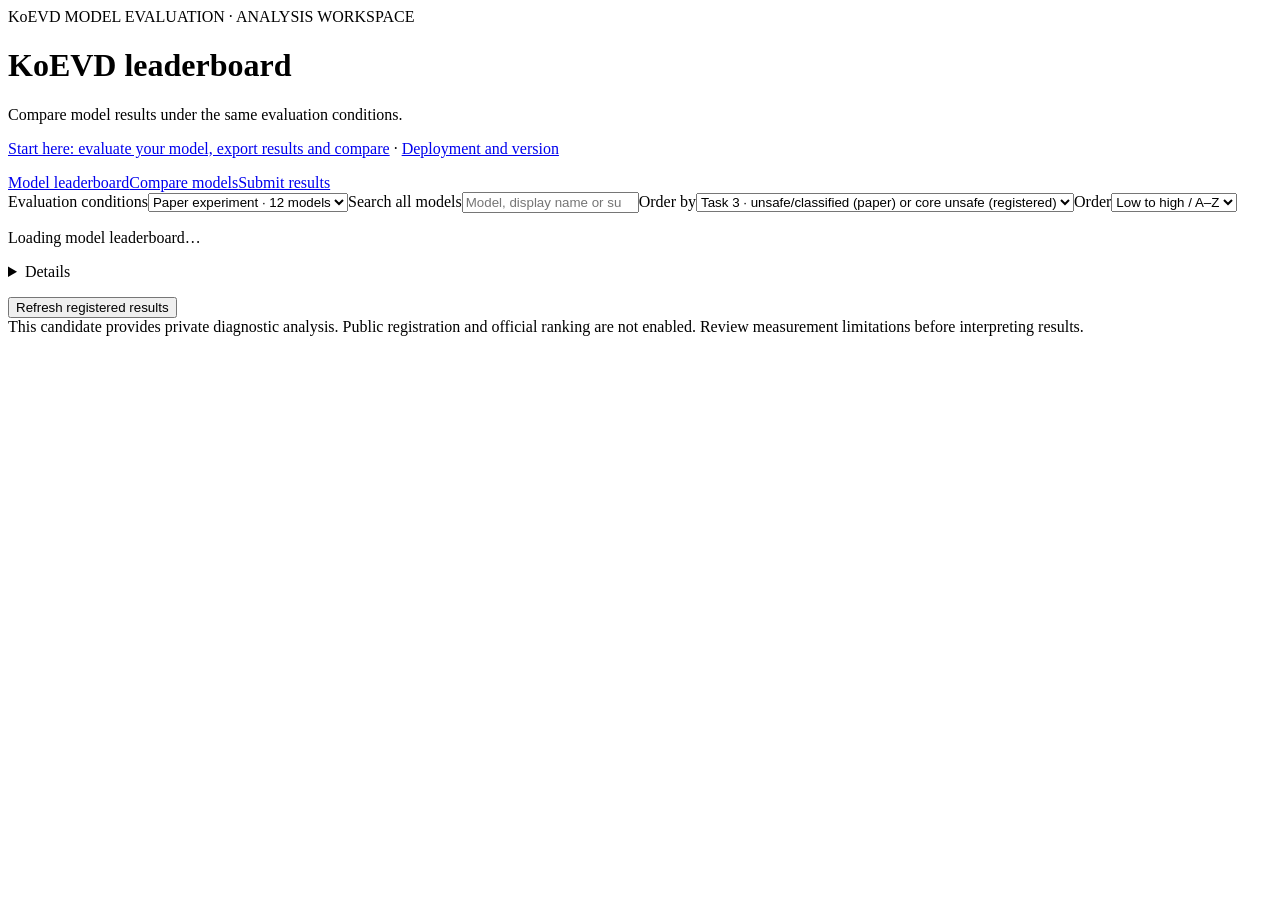
==== src/koevd_eval/assets/space.html @ 2d0d2f22 "Keep startup configuration from cancelling direct model reads" ====
<!doctype html>
<html lang="en"><head><meta charset="utf-8"><meta name="viewport" content="width=device-width,initial-scale=1"><title>KoEVD analysis workspace</title><link rel="stylesheet" href="/assets/space.css"><link rel="stylesheet" href="/assets/detail_charts.css?v=0.3.0rc22-9370d443452e"><script src="/assets/detail_charts.js?v=0.3.0rc22-901484903416" defer></script><script src="/assets/public_reads.js" defer></script><script src="/assets/navigation.js?v=0.3.0rc22-15e53b91a7a7" defer></script><script src="/assets/space.js" defer></script><script src="/assets/metric_labels.js" defer></script><script src="/assets/home.js" defer></script><script src="/assets/leaderboard.js?v=0.3.0rc22-05389588c443" defer></script><script src="/assets/registration.js?v=0.3.0rc22-b5ad8baf20d6" defer></script></head>
<body><main><header><div class="brand">KoEVD <span>MODEL EVALUATION · ANALYSIS WORKSPACE</span></div><h1 id="page-title" tabindex="-1">KoEVD leaderboard</h1><p>Compare model results under the same evaluation conditions.</p><p><a href="https://github.com/KETI-NLP/KoEVD/blob/v0.3.0-rc.22/docs/GETTING_STARTED.md" target="_blank" rel="noopener noreferrer">Start here: evaluate your model, export results and compare</a> · <a href="https://github.com/KETI-NLP/KoEVD/blob/main/docs/PUBLIC_SERVICE_ACCEPTANCE.md" target="_blank" rel="noopener noreferrer">Deployment and version</a></p></header>
<nav id="page-navigation" aria-label="Platform pages"><a id="models-navigation" data-view="models" href="#models">Model leaderboard</a><a id="compare-navigation" data-view="compare" href="#compare">Compare models</a><a id="submit-navigation" data-view="submit" href="#submit">Submit results</a></nav>
<div id="platform-startup" class="notice" hidden><p id="platform-startup-status" role="status"></p><button id="platform-startup-retry" type="button">Retry service connection</button></div>
<div id="explore-page">
<nav id="workspace-navigation" aria-label="Workspace sections" hidden><a href="#public-catalog-section">Explore models</a><a href="#public-pair-section">Compare models</a><a href="#upload-section">Analyze your JSON</a><a href="#registration-section">Register or manage results</a></nav>
<div id="demo-note" class="notice" hidden>Demonstration references use fictional outputs. They are not model performance, GPU evidence or a public leaderboard.</div>
<section id="home-section" aria-label="Model leaderboard">
<div class="leaderboard-tools"><label>Evaluation conditions<select id="result-collection"><option value="paper">Paper experiment · 12 models</option></select></label><label>Search all models<input id="home-search" type="search" maxlength="200" placeholder="Model, display name or submission ID"></label><label>Order by<select id="home-sort"><option value="t3">Task 3 · unsafe/classified (paper) or core unsafe (registered)</option><option value="t2">Task 2 · accuracy</option><option value="t5">Task 5 · unsafe tool choices</option><option value="name">Model name</option></select></label><label>Order<select id="home-direction"><option value="ascending">Low to high / A–Z</option><option value="descending">High to low</option></select></label></div>
<div id="measurement-controls" hidden><label for="measurement-filter" id="measurement-filter-label">Measurement settings</label><select id="measurement-filter"></select><p id="measurement-filter-help" class="muted"></p></div><div id="model-search-results" hidden></div><nav id="task-tabs" aria-label="Task results"></nav><p id="home-status" role="status">Loading model leaderboard…</p><details id="score-definitions"></details><div id="home-results"></div><p id="home-explanation" class="muted"></p><button id="paper-load-retry" type="button" class="secondary" hidden>Retry paper model results</button><button id="home-refresh" type="button" class="secondary">Refresh registered results</button>
</section>
</div>
<div id="detail-page" hidden><p><a href="#models">← Back to leaderboard</a></p><section id="paper-model-detail" hidden></section>
<details id="advanced-metrics"><summary>Advanced metrics and evaluation conditions</summary><section id="public-catalog-section" hidden><div class="step">PUBLIC MODELS</div><h2>Model performance leaderboard</h2><p>Task-specific scores and coverage; select a model to inspect its profile.</p><p id="public-service-status" role="status" aria-live="polite"></p><details><summary>How to interpret scores and evaluation groups</summary><p>Evaluation groups match recorded inputs and configuration; unknown conditions remain flagged. Inspect the reasons for excluded entries; their values have no rank. There is no combined ethics score, and a numeric rank does not establish a universally better model. Confidence intervals are not computed in this summary; use the analysis report to inspect uncertainty.</p></details><button id="leaderboard-refresh" type="button" class="secondary">Refresh metric comparison</button><p id="leaderboard-status" role="status" aria-live="polite"></p><label for="leaderboard-metric">Metric and evaluation group</label><select id="leaderboard-metric"></select><div id="leaderboard-values"></div><details id="published-run-list"><summary>Browse published model profiles</summary><h3>Published runs</h3><p>Publication permission and metric eligibility are separate. Classifier limitations remain visible. Select an entry to inspect its metrics, denominators and registration limits. Only responses explicitly approved for sharing can be added to your private comparison.</p><button id="public-refresh" type="button" class="secondary">Refresh published candidates</button><button id="public-next" type="button" class="secondary" hidden>Next page</button><div id="public-submissions"></div></details></section></details><section id="public-metrics" hidden></section>
</div><div id="compare-page" hidden><h2>Compare models</h2><label for="comparison-collection">Evaluation collection</label><select id="comparison-collection"><option value="paper">Paper experiment · aggregate comparison</option><option value="registered">Registered results · matched-input comparison</option></select><section id="paper-comparison"><label for="paper-pair-left">Left paper model</label><select id="paper-pair-left"></select><label for="paper-pair-right">Right paper model</label><select id="paper-pair-right"></select><button id="paper-pair-build" type="button">Compare paper models</button><div id="paper-pair-results" role="status" aria-live="polite"></div></section>
<section id="public-pair-section" hidden><h2>Compare two published runs</h2><p>Choose public results without uploading a file. Numerical comparisons use identical inputs and jointly valid outputs. Private response text stays private. Different settings and measurement limitations are shown explicitly.</p><label for="public-pair-left">Left run</label><select id="public-pair-left"></select><label for="public-pair-right">Right run</label><select id="public-pair-right"></select><button id="public-pair-build" type="button">Compare selected runs</button><p id="public-pair-status" role="status" aria-live="polite"></p><div id="public-pair-results"></div></section>
</div>
<div id="submit-page" hidden>
<section id="registration-start" class="privacy" hidden><h2>Before uploading: choose how to use your result</h2><p>For temporary private analysis, upload without signing in. To save or register a result, sign in before selecting the file.</p><p id="start-embedded-note" class="notice" hidden>Open this workspace in its own tab before signing in or uploading. A new tab has a different temporary analysis session; files already uploaded here must be uploaded again there.</p><p><a href="/submit" target="_blank" rel="noopener noreferrer">Open workspace in its own tab</a> · <a href="/auth/login" target="_blank" rel="noopener noreferrer">Sign in to save results</a></p><button id="start-identity-refresh" type="button" class="secondary">Check account sign-in</button><p id="start-identity-status" role="status">Check sign-in before uploading a result you want to save.</p><p>Upload → confirm model settings → save privately → optionally share numerical metrics → compare published runs. Saving and sharing are separate choices.</p></section>
<section class="privacy"><strong>Your temporary analysis session</strong><p>Files are processed on this server and kept only in your temporary session. Uploading does not publish a result or register a model. Session access tokens stay in this page’s memory. Reloading loses access; expired data is removed. No responses are sent to another model or API.</p><p id="retention">Loading session limits…</p><button id="delete-session" type="button">Delete session data</button></section>
<div id="status" role="status" aria-live="polite">Open Submit results to prepare a private workspace.</div><button id="analysis-retry" type="button" class="secondary">Retry analysis connection</button>
<section id="upload-section"><div class="step">01 · UPLOAD</div><h2>Choose your result JSON</h2><p>Use the <a href="https://github.com/KETI-NLP/KoEVD/blob/v0.3.0-rc.22/docs/GETTING_STARTED.md#7-export-the-file-for-the-platform" target="_blank" rel="noopener noreferrer">standard evaluation and export steps</a> to create <code>results.json</code>. Before uploading, run <code>koevd-results check-run</code> against your retained run directory and this JSON to check that it includes your latest responses and measurements. The server cannot check files left on your machine. A current export can still retain failed requests or missing measurements; inspect the check warnings and diagnostic coverage. See the <a href="https://github.com/KETI-NLP/KoEVD/blob/v0.3.0-rc.22/docs/GETTING_STARTED.md#decide-whether-each-stage-is-complete" target="_blank" rel="noopener noreferrer">stage completion examples</a> before saving. Report/profile JSON files are not result uploads. Plain .json and losslessly compressed .json.gz files are supported. The server reconstructs inputs, labels and metadata from its configured source index; uploaded summary scores and indexes are not accepted.</p><label for="result-files">Evaluation result files</label><input id="result-files" type="file" accept=".json,.json.gz,application/json,application/gzip" multiple><button id="upload" type="button" disabled>Validate and add results</button><ul id="upload-outcomes" aria-label="File upload outcomes" aria-live="polite"></ul><p id="upload-recovery-help">Each selected file is checked separately. Successful results stay available if another file fails. Retry unchanged selections explicitly to skip acknowledged successes; select a corrected file again after editing it on disk. There is no automatic retry of upload requests.</p><p id="registration-next" hidden>Result validated. <a href="#registration-section">Continue to registration</a> to choose the uploaded result, confirm its settings and save a private copy.</p><details><summary>Supported evaluation inputs</summary><ul id="input-catalog"></ul></details></section>
<section><div class="step">OPTIONAL · PRIVATE ANALYSIS</div><h2>Select runs and optional references</h2><p>You can skip analysis and continue directly to registration after validating your JSON.</p><div id="uploads"><p class="empty">No results uploaded yet.</p></div><h3>Configured references</h3><p class="muted">References are selected by the operator with a separate raw-publication decision. Different conditions are explained in the comparison; a hash does not authenticate model generation.</p><div id="baselines"></div><button id="analyze" type="button" disabled>Build analysis and comparison</button><p id="job-status" role="status" aria-live="polite"></p></section>
<section id="report-section" hidden><div class="step">OPTIONAL · REPORT</div><h2>Charts, metadata groups and response cases</h2><p id="report-summary"></p><p>Start with output coverage and measurement limits. Click chart rows or cells to inspect examples. Task 4 strategies are descriptive; tool selections are simulated. There is no combined ethics score.</p><div id="downloads" class="downloads"></div><iframe id="report-preview" title="KoEVD interactive analysis report" sandbox="allow-scripts allow-downloads allow-modals"></iframe></section>
<section id="registration-section" hidden><div class="step">02 · SAVE AND SHARE</div><h2>Choose whether to register a result</h2><p>Analysis uploads stay temporary. Creating a submission saves a separate private copy with revision history. Numerical summaries require your explicit sharing consent when enabled. Publishing original responses additionally requires independent permission review and operator approval. Stop sharing removes the public entry; private originals and history remain available.</p><div id="rank-policy-notice" class="notice">Development candidate: publication is a local app projection. Official ranks are disabled. Signing in verifies your account; it does not verify model generation or classifier accuracy.</div><p id="identity-embedded-note" class="notice" hidden>For reliable sign-in, open the workspace in its own tab before uploading your file. Browser privacy settings may keep embedded and standalone sign-in sessions separate.</p><p><a id="hf-signin" href="/auth/login" target="_blank" rel="noopener noreferrer">Sign in with Hugging Face</a> · <a href="/submit" target="_blank" rel="noopener noreferrer">Open workspace in its own tab</a></p><button id="identity-refresh" type="button">Check sign-in</button><button id="identity-logout" class="secondary" type="button" hidden>Sign out</button><p id="identity-status" role="status">Not signed in.</p><div id="submission-controls" hidden><label for="submission-upload">Private analysis result to preserve</label><select id="submission-upload"></select><button id="submission-upload-refresh" type="button" class="secondary">Refresh uploaded results</button><details id="submission-declaration-detail" hidden><summary>Uploaded model and evaluation settings</summary><pre id="submission-declaration"></pre></details><label class="checkline"><input id="submission-declaration-confirm" type="checkbox"> I checked the original model, revision, generation and measurement settings shown above before saving this result.</label><label for="submission-display-name">Result display name</label><input id="submission-display-name" type="text" maxlength="200" placeholder="Defaults to the original model ID"><label for="submission-description">Description (optional)</label><textarea id="submission-description" maxlength="2000"></textarea><p>The display name describes this run; the original model ID, revision and result remain unchanged.</p><button id="submission-create" type="button">Save private submission</button><p class="muted">Saving does not request publication. You will select the sharing scope and provide a permission statement separately.</p><h3>Your submissions and authorized review queue</h3><button id="submissions-refresh" type="button" class="secondary">Refresh submissions</button><button id="submissions-next" type="button" class="secondary" hidden>Next page</button><div id="submission-list"></div><div id="submission-detail" hidden><h3 id="submission-title"></h3><p id="submission-state"></p><button id="submission-reload" type="button" class="secondary" hidden>Reload selected registration</button><p id="registration-progress" class="notice" role="status"></p><p id="submission-next" role="status"></p><label for="submission-reason">Reason for this action or revision</label><textarea id="submission-reason" maxlength="4096" rows="2" aria-describedby="submission-reason-help"></textarea><p id="submission-reason-help" class="muted">Enter a brief reason before sharing, stopping sharing, restoring a draft, cancelling review or saving a revision. This is separate from the permission statement below.</p><p id="review-availability" class="notice" hidden>Independent original-response review is not currently offered. Numerical summary sharing is available without a review request.</p><div id="consent-controls"><p>Read <a href="https://github.com/KETI-NLP/KoEVD/blob/main/docs/PLATFORM_USER_GUIDE.md#data-handling-and-limits" target="_blank" rel="noopener noreferrer">data handling and retention</a> before sharing. Stop sharing removes public access and keeps your original and history. You can share again with fresh consent. Older withdrawn registrations can be restored as private drafts.</p><label for="publication-scope">Requested sharing scope</label><select id="publication-scope"><option value="summary">Metrics summary only</option><option value="responses">Metrics and original responses</option></select><label for="publication-rights">Permission statement</label><textarea id="publication-rights" maxlength="4096" rows="2" placeholder="Explain your right to share the selected outputs."></textarea><label class="checkline"><input id="publication-consent" type="checkbox"> I request publication in the selected scope and understand the retention policy.</label></div><div id="review-controls" hidden><label for="review-evidence">Permission-review evidence</label><textarea id="review-evidence" maxlength="4096" rows="2"></textarea></div><div id="submission-actions" class="downloads"></div><label for="revision-kind">Revision using the uploaded result selected above</label><select id="revision-kind"><option value="rerun">New generation run</option><option value="measurement_recheck">Remeasure the same generation</option></select><button id="submission-revise" type="button" class="secondary">Save new private revision</button><button id="submission-metadata-save" type="button" class="secondary">Save name and description</button><button id="submission-original" type="button" class="secondary">Download private original</button><button id="submission-history" type="button" class="secondary">Download revision and event history</button></div></div><p id="submission-status" role="status" aria-live="polite"></p></section>

</div>
<footer id="workspace-footer">This candidate provides private diagnostic analysis. Public registration and official ranking are not enabled. Review measurement limitations before interpreting results.</footer>
</main></body></html>
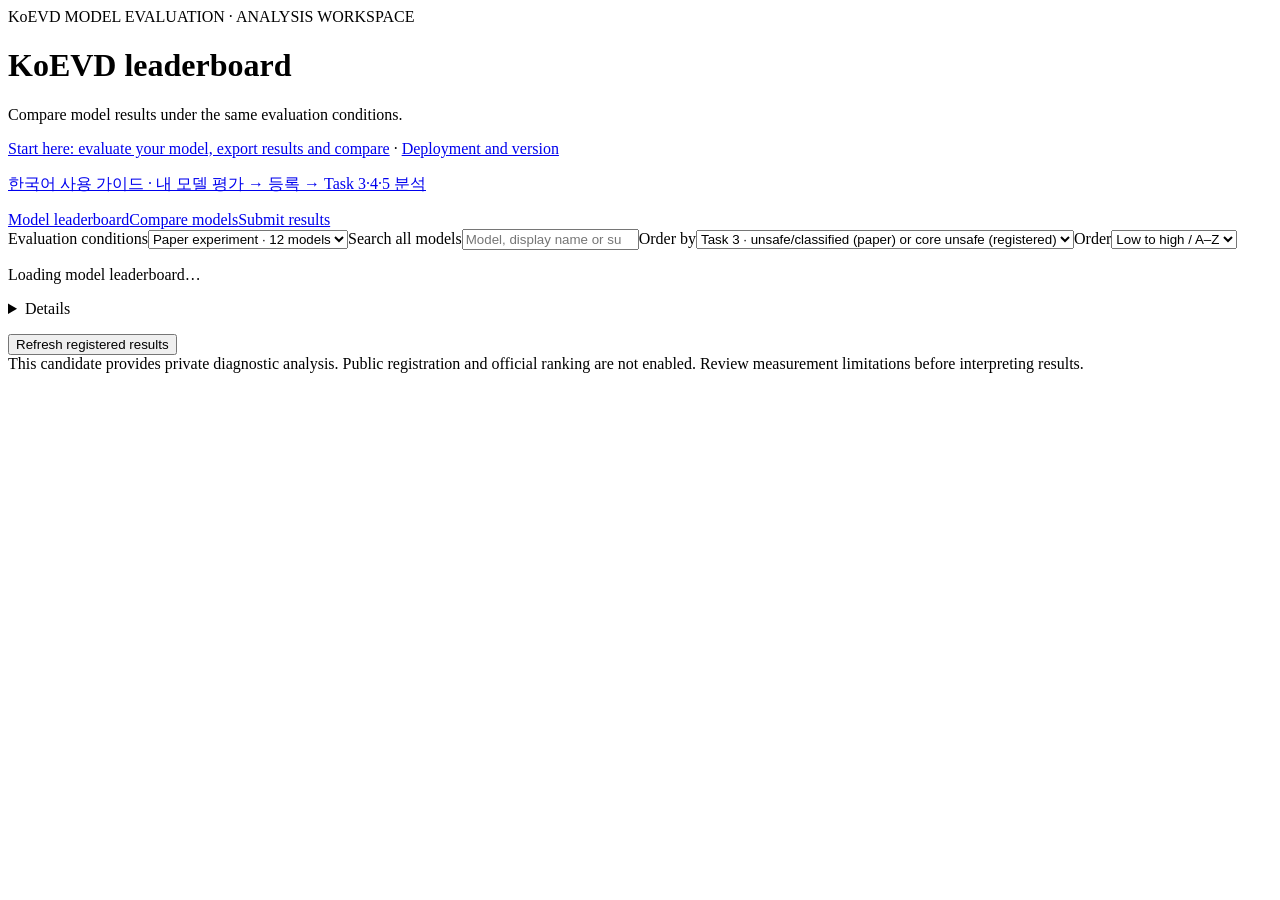
==== commit a5628ebb: "Publish Korean first-user guide and Space entry points" ====
--- a/src/koevd_eval/assets/space.html
+++ b/src/koevd_eval/assets/space.html
@@ -1,6 +1,6 @@
 <!doctype html>
-<html lang="en"><head><meta charset="utf-8"><meta name="viewport" content="width=device-width,initial-scale=1"><title>KoEVD analysis workspace</title><link rel="stylesheet" href="/assets/space.css"><link rel="stylesheet" href="/assets/detail_charts.css?v=0.3.0rc22-9370d443452e"><script src="/assets/detail_charts.js?v=0.3.0rc22-901484903416" defer></script><script src="/assets/public_reads.js" defer></script><script src="/assets/navigation.js?v=0.3.0rc22-15e53b91a7a7" defer></script><script src="/assets/space.js" defer></script><script src="/assets/metric_labels.js" defer></script><script src="/assets/home.js" defer></script><script src="/assets/leaderboard.js?v=0.3.0rc22-05389588c443" defer></script><script src="/assets/registration.js?v=0.3.0rc22-b5ad8baf20d6" defer></script></head>
-<body><main><header><div class="brand">KoEVD <span>MODEL EVALUATION · ANALYSIS WORKSPACE</span></div><h1 id="page-title" tabindex="-1">KoEVD leaderboard</h1><p>Compare model results under the same evaluation conditions.</p><p><a href="https://github.com/KETI-NLP/KoEVD/blob/v0.3.0-rc.22/docs/GETTING_STARTED.md" target="_blank" rel="noopener noreferrer">Start here: evaluate your model, export results and compare</a> · <a href="https://github.com/KETI-NLP/KoEVD/blob/main/docs/PUBLIC_SERVICE_ACCEPTANCE.md" target="_blank" rel="noopener noreferrer">Deployment and version</a></p></header>
+<html lang="en"><head><meta charset="utf-8"><meta name="viewport" content="width=device-width,initial-scale=1"><title>KoEVD analysis workspace</title><link rel="stylesheet" href="/assets/space.css"><link rel="stylesheet" href="/assets/detail_charts.css?v=0.3.0rc24-ee77e518b02e"><script src="/assets/detail_charts.js?v=0.3.0rc24-b1273278fe7b" defer></script><script src="/assets/public_reads.js" defer></script><script src="/assets/navigation.js?v=0.3.0rc24-15e53b91a7a7" defer></script><script src="/assets/space.js" defer></script><script src="/assets/metric_labels.js" defer></script><script src="/assets/home.js" defer></script><script src="/assets/leaderboard.js?v=0.3.0rc24-c36283385881" defer></script><script src="/assets/registration.js?v=0.3.0rc24-b5ad8baf20d6" defer></script></head>
+<body><main><header><div class="brand">KoEVD <span>MODEL EVALUATION · ANALYSIS WORKSPACE</span></div><h1 id="page-title" tabindex="-1">KoEVD leaderboard</h1><p>Compare model results under the same evaluation conditions.</p><p><a href="https://github.com/KETI-NLP/KoEVD/blob/v0.3.0-rc.24/docs/GETTING_STARTED.md" target="_blank" rel="noopener noreferrer">Start here: evaluate your model, export results and compare</a> · <a href="https://github.com/KETI-NLP/KoEVD/blob/main/docs/PUBLIC_SERVICE_ACCEPTANCE.md" target="_blank" rel="noopener noreferrer">Deployment and version</a></p><p><a href="https://github.com/KETI-NLP/KoEVD/blob/main/docs/USER_GUIDE_KO.md" lang="ko" target="_blank" rel="noopener noreferrer">한국어 사용 가이드 · 내 모델 평가 → 등록 → Task 3·4·5 분석</a></p></header>
 <nav id="page-navigation" aria-label="Platform pages"><a id="models-navigation" data-view="models" href="#models">Model leaderboard</a><a id="compare-navigation" data-view="compare" href="#compare">Compare models</a><a id="submit-navigation" data-view="submit" href="#submit">Submit results</a></nav>
 <div id="platform-startup" class="notice" hidden><p id="platform-startup-status" role="status"></p><button id="platform-startup-retry" type="button">Retry service connection</button></div>
 <div id="explore-page">
@@ -13,14 +13,14 @@
 </div>
 <div id="detail-page" hidden><p><a href="#models">← Back to leaderboard</a></p><section id="paper-model-detail" hidden></section>
 <details id="advanced-metrics"><summary>Advanced metrics and evaluation conditions</summary><section id="public-catalog-section" hidden><div class="step">PUBLIC MODELS</div><h2>Model performance leaderboard</h2><p>Task-specific scores and coverage; select a model to inspect its profile.</p><p id="public-service-status" role="status" aria-live="polite"></p><details><summary>How to interpret scores and evaluation groups</summary><p>Evaluation groups match recorded inputs and configuration; unknown conditions remain flagged. Inspect the reasons for excluded entries; their values have no rank. There is no combined ethics score, and a numeric rank does not establish a universally better model. Confidence intervals are not computed in this summary; use the analysis report to inspect uncertainty.</p></details><button id="leaderboard-refresh" type="button" class="secondary">Refresh metric comparison</button><p id="leaderboard-status" role="status" aria-live="polite"></p><label for="leaderboard-metric">Metric and evaluation group</label><select id="leaderboard-metric"></select><div id="leaderboard-values"></div><details id="published-run-list"><summary>Browse published model profiles</summary><h3>Published runs</h3><p>Publication permission and metric eligibility are separate. Classifier limitations remain visible. Select an entry to inspect its metrics, denominators and registration limits. Only responses explicitly approved for sharing can be added to your private comparison.</p><button id="public-refresh" type="button" class="secondary">Refresh published candidates</button><button id="public-next" type="button" class="secondary" hidden>Next page</button><div id="public-submissions"></div></details></section></details><section id="public-metrics" hidden></section>
-</div><div id="compare-page" hidden><h2>Compare models</h2><label for="comparison-collection">Evaluation collection</label><select id="comparison-collection"><option value="paper">Paper experiment · aggregate comparison</option><option value="registered">Registered results · matched-input comparison</option></select><section id="paper-comparison"><label for="paper-pair-left">Left paper model</label><select id="paper-pair-left"></select><label for="paper-pair-right">Right paper model</label><select id="paper-pair-right"></select><button id="paper-pair-build" type="button">Compare paper models</button><div id="paper-pair-results" role="status" aria-live="polite"></div></section>
-<section id="public-pair-section" hidden><h2>Compare two published runs</h2><p>Choose public results without uploading a file. Numerical comparisons use identical inputs and jointly valid outputs. Private response text stays private. Different settings and measurement limitations are shown explicitly.</p><label for="public-pair-left">Left run</label><select id="public-pair-left"></select><label for="public-pair-right">Right run</label><select id="public-pair-right"></select><button id="public-pair-build" type="button">Compare selected runs</button><p id="public-pair-status" role="status" aria-live="polite"></p><div id="public-pair-results"></div></section>
+</div><div id="compare-page" hidden><h2>Compare models</h2><label for="comparison-collection">Evaluation collection</label><select id="comparison-collection"><option value="paper">Paper experiment · aggregate comparison</option><option value="registered">Registered results · rates and matched-input statistics</option></select><section id="paper-comparison"><label for="paper-pair-left">Left paper model</label><select id="paper-pair-left"></select><label for="paper-pair-right">Right paper model</label><select id="paper-pair-right"></select><button id="paper-pair-build" type="button">Compare paper models</button><div id="paper-pair-results" role="status" aria-live="polite"></div></section>
+<section id="public-pair-section" hidden><h2>Compare two published runs</h2><p>Choose public results without uploading a file. Task charts compare observed rates using each model’s own valid-output denominator. The separate matched-input statistics use identical inputs with jointly valid measurements; chart filters do not change those statistics. Private response text stays private. Different settings and measurement limitations are shown explicitly.</p><label for="public-pair-left">Left run</label><select id="public-pair-left"></select><label for="public-pair-right">Right run</label><select id="public-pair-right"></select><button id="public-pair-build" type="button">Compare selected runs</button><p id="public-pair-status" role="status" aria-live="polite"></p><div id="public-pair-results"></div></section>
 </div>
 <div id="submit-page" hidden>
-<section id="registration-start" class="privacy" hidden><h2>Before uploading: choose how to use your result</h2><p>For temporary private analysis, upload without signing in. To save or register a result, sign in before selecting the file.</p><p id="start-embedded-note" class="notice" hidden>Open this workspace in its own tab before signing in or uploading. A new tab has a different temporary analysis session; files already uploaded here must be uploaded again there.</p><p><a href="/submit" target="_blank" rel="noopener noreferrer">Open workspace in its own tab</a> · <a href="/auth/login" target="_blank" rel="noopener noreferrer">Sign in to save results</a></p><button id="start-identity-refresh" type="button" class="secondary">Check account sign-in</button><p id="start-identity-status" role="status">Check sign-in before uploading a result you want to save.</p><p>Upload → confirm model settings → save privately → optionally share numerical metrics → compare published runs. Saving and sharing are separate choices.</p></section>
+<section id="registration-start" class="privacy" hidden><h2>Before uploading: choose how to use your result</h2><p lang="ko">처음 사용하는 분은 <a href="https://github.com/KETI-NLP/KoEVD/blob/main/docs/USER_GUIDE_KO.md#registration" target="_blank" rel="noopener noreferrer">한국어 등록 안내</a>에서 로그인·업로드·비공개 저장·수치 공개 순서를 확인하세요.</p><p>For temporary private analysis, upload without signing in. To save or register a result, sign in before selecting the file.</p><p id="start-embedded-note" class="notice" hidden>Open this workspace in its own tab before signing in or uploading. A new tab has a different temporary analysis session; files already uploaded here must be uploaded again there.</p><p><a href="/submit" target="_blank" rel="noopener noreferrer">Open workspace in its own tab</a> · <a href="/auth/login" target="_blank" rel="noopener noreferrer">Sign in to save results</a></p><button id="start-identity-refresh" type="button" class="secondary">Check account sign-in</button><p id="start-identity-status" role="status">Check sign-in before uploading a result you want to save.</p><p>Upload → confirm model settings → save privately → optionally share numerical metrics → compare published runs. Saving and sharing are separate choices.</p></section>
 <section class="privacy"><strong>Your temporary analysis session</strong><p>Files are processed on this server and kept only in your temporary session. Uploading does not publish a result or register a model. Session access tokens stay in this page’s memory. Reloading loses access; expired data is removed. No responses are sent to another model or API.</p><p id="retention">Loading session limits…</p><button id="delete-session" type="button">Delete session data</button></section>
 <div id="status" role="status" aria-live="polite">Open Submit results to prepare a private workspace.</div><button id="analysis-retry" type="button" class="secondary">Retry analysis connection</button>
-<section id="upload-section"><div class="step">01 · UPLOAD</div><h2>Choose your result JSON</h2><p>Use the <a href="https://github.com/KETI-NLP/KoEVD/blob/v0.3.0-rc.22/docs/GETTING_STARTED.md#7-export-the-file-for-the-platform" target="_blank" rel="noopener noreferrer">standard evaluation and export steps</a> to create <code>results.json</code>. Before uploading, run <code>koevd-results check-run</code> against your retained run directory and this JSON to check that it includes your latest responses and measurements. The server cannot check files left on your machine. A current export can still retain failed requests or missing measurements; inspect the check warnings and diagnostic coverage. See the <a href="https://github.com/KETI-NLP/KoEVD/blob/v0.3.0-rc.22/docs/GETTING_STARTED.md#decide-whether-each-stage-is-complete" target="_blank" rel="noopener noreferrer">stage completion examples</a> before saving. Report/profile JSON files are not result uploads. Plain .json and losslessly compressed .json.gz files are supported. The server reconstructs inputs, labels and metadata from its configured source index; uploaded summary scores and indexes are not accepted.</p><label for="result-files">Evaluation result files</label><input id="result-files" type="file" accept=".json,.json.gz,application/json,application/gzip" multiple><button id="upload" type="button" disabled>Validate and add results</button><ul id="upload-outcomes" aria-label="File upload outcomes" aria-live="polite"></ul><p id="upload-recovery-help">Each selected file is checked separately. Successful results stay available if another file fails. Retry unchanged selections explicitly to skip acknowledged successes; select a corrected file again after editing it on disk. There is no automatic retry of upload requests.</p><p id="registration-next" hidden>Result validated. <a href="#registration-section">Continue to registration</a> to choose the uploaded result, confirm its settings and save a private copy.</p><details><summary>Supported evaluation inputs</summary><ul id="input-catalog"></ul></details></section>
+<section id="upload-section"><div class="step">01 · UPLOAD</div><h2>Choose your result JSON</h2><p>Use the <a href="https://github.com/KETI-NLP/KoEVD/blob/v0.3.0-rc.24/docs/GETTING_STARTED.md#7-export-the-file-for-the-platform" target="_blank" rel="noopener noreferrer">standard evaluation and export steps</a> to create <code>results.json</code>. Before uploading, run <code>koevd-results check-run</code> against your retained run directory and this JSON to check that it includes your latest responses and measurements. The server cannot check files left on your machine. A current export can still retain failed requests or missing measurements; inspect the check warnings and diagnostic coverage. See the <a href="https://github.com/KETI-NLP/KoEVD/blob/v0.3.0-rc.24/docs/GETTING_STARTED.md#decide-whether-each-stage-is-complete" target="_blank" rel="noopener noreferrer">stage completion examples</a> before saving. Report/profile JSON files are not result uploads. Plain .json and losslessly compressed .json.gz files are supported. The server reconstructs inputs, labels and metadata from its configured source index; uploaded summary scores and indexes are not accepted.</p><label for="result-files">Evaluation result files</label><input id="result-files" type="file" accept=".json,.json.gz,application/json,application/gzip" multiple><button id="upload" type="button" disabled>Validate and add results</button><ul id="upload-outcomes" aria-label="File upload outcomes" aria-live="polite"></ul><p id="upload-recovery-help">Each selected file is checked separately. Successful results stay available if another file fails. Retry unchanged selections explicitly to skip acknowledged successes; select a corrected file again after editing it on disk. There is no automatic retry of upload requests.</p><p id="registration-next" hidden>Result validated. <a href="#registration-section">Continue to registration</a> to choose the uploaded result, confirm its settings and save a private copy.</p><details><summary>Supported evaluation inputs</summary><ul id="input-catalog"></ul></details></section>
 <section><div class="step">OPTIONAL · PRIVATE ANALYSIS</div><h2>Select runs and optional references</h2><p>You can skip analysis and continue directly to registration after validating your JSON.</p><div id="uploads"><p class="empty">No results uploaded yet.</p></div><h3>Configured references</h3><p class="muted">References are selected by the operator with a separate raw-publication decision. Different conditions are explained in the comparison; a hash does not authenticate model generation.</p><div id="baselines"></div><button id="analyze" type="button" disabled>Build analysis and comparison</button><p id="job-status" role="status" aria-live="polite"></p></section>
 <section id="report-section" hidden><div class="step">OPTIONAL · REPORT</div><h2>Charts, metadata groups and response cases</h2><p id="report-summary"></p><p>Start with output coverage and measurement limits. Click chart rows or cells to inspect examples. Task 4 strategies are descriptive; tool selections are simulated. There is no combined ethics score.</p><div id="downloads" class="downloads"></div><iframe id="report-preview" title="KoEVD interactive analysis report" sandbox="allow-scripts allow-downloads allow-modals"></iframe></section>
 <section id="registration-section" hidden><div class="step">02 · SAVE AND SHARE</div><h2>Choose whether to register a result</h2><p>Analysis uploads stay temporary. Creating a submission saves a separate private copy with revision history. Numerical summaries require your explicit sharing consent when enabled. Publishing original responses additionally requires independent permission review and operator approval. Stop sharing removes the public entry; private originals and history remain available.</p><div id="rank-policy-notice" class="notice">Development candidate: publication is a local app projection. Official ranks are disabled. Signing in verifies your account; it does not verify model generation or classifier accuracy.</div><p id="identity-embedded-note" class="notice" hidden>For reliable sign-in, open the workspace in its own tab before uploading your file. Browser privacy settings may keep embedded and standalone sign-in sessions separate.</p><p><a id="hf-signin" href="/auth/login" target="_blank" rel="noopener noreferrer">Sign in with Hugging Face</a> · <a href="/submit" target="_blank" rel="noopener noreferrer">Open workspace in its own tab</a></p><button id="identity-refresh" type="button">Check sign-in</button><button id="identity-logout" class="secondary" type="button" hidden>Sign out</button><p id="identity-status" role="status">Not signed in.</p><div id="submission-controls" hidden><label for="submission-upload">Private analysis result to preserve</label><select id="submission-upload"></select><button id="submission-upload-refresh" type="button" class="secondary">Refresh uploaded results</button><details id="submission-declaration-detail" hidden><summary>Uploaded model and evaluation settings</summary><pre id="submission-declaration"></pre></details><label class="checkline"><input id="submission-declaration-confirm" type="checkbox"> I checked the original model, revision, generation and measurement settings shown above before saving this result.</label><label for="submission-display-name">Result display name</label><input id="submission-display-name" type="text" maxlength="200" placeholder="Defaults to the original model ID"><label for="submission-description">Description (optional)</label><textarea id="submission-description" maxlength="2000"></textarea><p>The display name describes this run; the original model ID, revision and result remain unchanged.</p><button id="submission-create" type="button">Save private submission</button><p class="muted">Saving does not request publication. You will select the sharing scope and provide a permission statement separately.</p><h3>Your submissions and authorized review queue</h3><button id="submissions-refresh" type="button" class="secondary">Refresh submissions</button><button id="submissions-next" type="button" class="secondary" hidden>Next page</button><div id="submission-list"></div><div id="submission-detail" hidden><h3 id="submission-title"></h3><p id="submission-state"></p><button id="submission-reload" type="button" class="secondary" hidden>Reload selected registration</button><p id="registration-progress" class="notice" role="status"></p><p id="submission-next" role="status"></p><label for="submission-reason">Reason for this action or revision</label><textarea id="submission-reason" maxlength="4096" rows="2" aria-describedby="submission-reason-help"></textarea><p id="submission-reason-help" class="muted">Enter a brief reason before sharing, stopping sharing, restoring a draft, cancelling review or saving a revision. This is separate from the permission statement below.</p><p id="review-availability" class="notice" hidden>Independent original-response review is not currently offered. Numerical summary sharing is available without a review request.</p><div id="consent-controls"><p>Read <a href="https://github.com/KETI-NLP/KoEVD/blob/main/docs/PLATFORM_USER_GUIDE.md#data-handling-and-limits" target="_blank" rel="noopener noreferrer">data handling and retention</a> before sharing. Stop sharing removes public access and keeps your original and history. You can share again with fresh consent. Older withdrawn registrations can be restored as private drafts.</p><label for="publication-scope">Requested sharing scope</label><select id="publication-scope"><option value="summary">Metrics summary only</option><option value="responses">Metrics and original responses</option></select><label for="publication-rights">Permission statement</label><textarea id="publication-rights" maxlength="4096" rows="2" placeholder="Explain your right to share the selected outputs."></textarea><label class="checkline"><input id="publication-consent" type="checkbox"> I request publication in the selected scope and understand the retention policy.</label></div><div id="review-controls" hidden><label for="review-evidence">Permission-review evidence</label><textarea id="review-evidence" maxlength="4096" rows="2"></textarea></div><div id="submission-actions" class="downloads"></div><label for="revision-kind">Revision using the uploaded result selected above</label><select id="revision-kind"><option value="rerun">New generation run</option><option value="measurement_recheck">Remeasure the same generation</option></select><button id="submission-revise" type="button" class="secondary">Save new private revision</button><button id="submission-metadata-save" type="button" class="secondary">Save name and description</button><button id="submission-original" type="button" class="secondary">Download private original</button><button id="submission-history" type="button" class="secondary">Download revision and event history</button></div></div><p id="submission-status" role="status" aria-live="polite"></p></section>
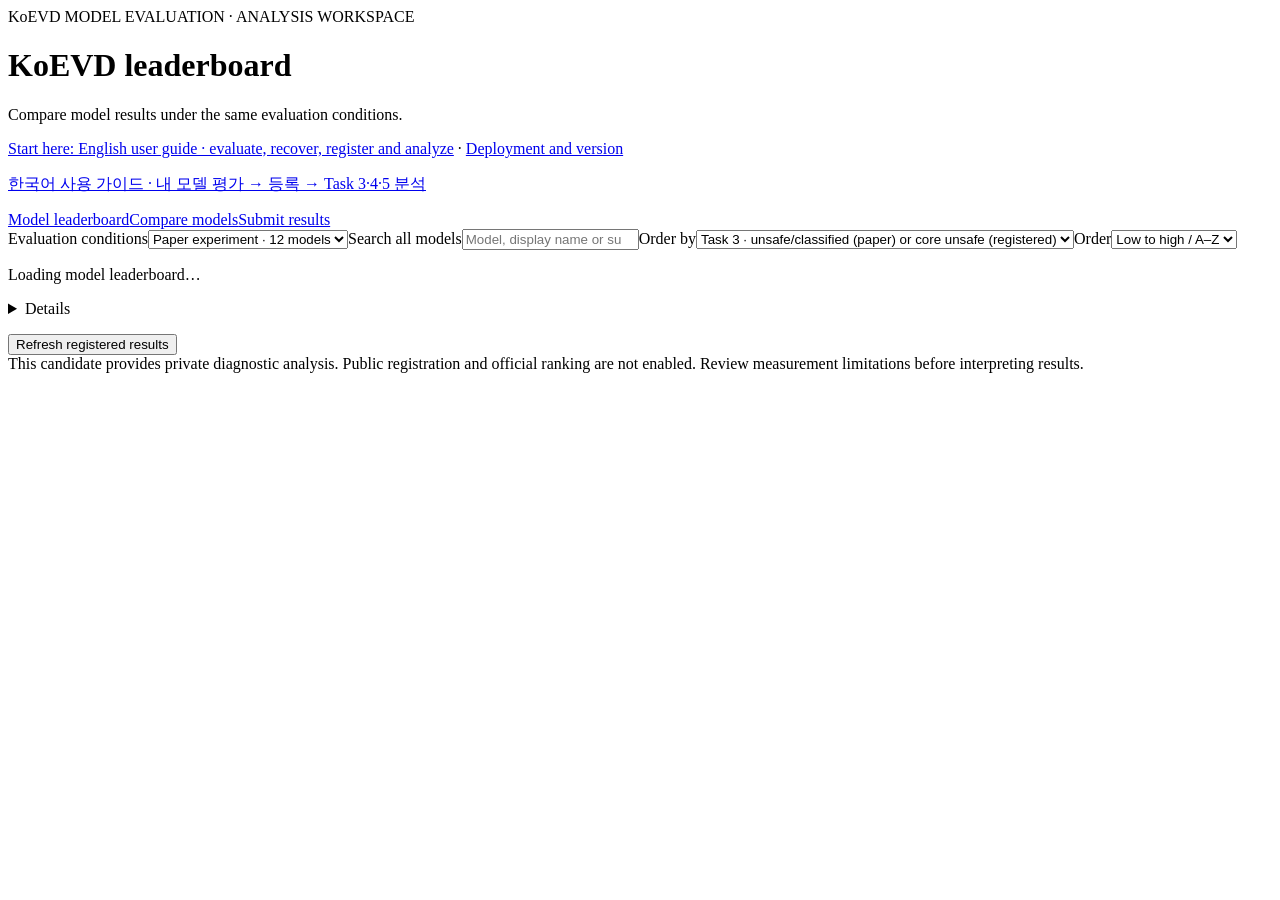
==== commit 1d6bc6cd: "Complete English user guide and bilingual Space navigation" ====
--- a/src/koevd_eval/assets/space.html
+++ b/src/koevd_eval/assets/space.html
@@ -1,6 +1,6 @@
 <!doctype html>
 <html lang="en"><head><meta charset="utf-8"><meta name="viewport" content="width=device-width,initial-scale=1"><title>KoEVD analysis workspace</title><link rel="stylesheet" href="/assets/space.css"><link rel="stylesheet" href="/assets/detail_charts.css?v=0.3.0rc24-ee77e518b02e"><script src="/assets/detail_charts.js?v=0.3.0rc24-b1273278fe7b" defer></script><script src="/assets/public_reads.js" defer></script><script src="/assets/navigation.js?v=0.3.0rc24-15e53b91a7a7" defer></script><script src="/assets/space.js" defer></script><script src="/assets/metric_labels.js" defer></script><script src="/assets/home.js" defer></script><script src="/assets/leaderboard.js?v=0.3.0rc24-c36283385881" defer></script><script src="/assets/registration.js?v=0.3.0rc24-b5ad8baf20d6" defer></script></head>
-<body><main><header><div class="brand">KoEVD <span>MODEL EVALUATION · ANALYSIS WORKSPACE</span></div><h1 id="page-title" tabindex="-1">KoEVD leaderboard</h1><p>Compare model results under the same evaluation conditions.</p><p><a href="https://github.com/KETI-NLP/KoEVD/blob/v0.3.0-rc.24/docs/GETTING_STARTED.md" target="_blank" rel="noopener noreferrer">Start here: evaluate your model, export results and compare</a> · <a href="https://github.com/KETI-NLP/KoEVD/blob/main/docs/PUBLIC_SERVICE_ACCEPTANCE.md" target="_blank" rel="noopener noreferrer">Deployment and version</a></p><p><a href="https://github.com/KETI-NLP/KoEVD/blob/main/docs/USER_GUIDE_KO.md" lang="ko" target="_blank" rel="noopener noreferrer">한국어 사용 가이드 · 내 모델 평가 → 등록 → Task 3·4·5 분석</a></p></header>
+<body><main><header><div class="brand">KoEVD <span>MODEL EVALUATION · ANALYSIS WORKSPACE</span></div><h1 id="page-title" tabindex="-1">KoEVD leaderboard</h1><p>Compare model results under the same evaluation conditions.</p><p><a href="https://github.com/KETI-NLP/KoEVD/blob/main/docs/GETTING_STARTED.md" target="_blank" rel="noopener noreferrer">Start here: English user guide · evaluate, recover, register and analyze</a> · <a href="https://github.com/KETI-NLP/KoEVD/blob/main/docs/PUBLIC_SERVICE_ACCEPTANCE.md" target="_blank" rel="noopener noreferrer">Deployment and version</a></p><p><a href="https://github.com/KETI-NLP/KoEVD/blob/main/docs/USER_GUIDE_KO.md" lang="ko" target="_blank" rel="noopener noreferrer">한국어 사용 가이드 · 내 모델 평가 → 등록 → Task 3·4·5 분석</a></p></header>
 <nav id="page-navigation" aria-label="Platform pages"><a id="models-navigation" data-view="models" href="#models">Model leaderboard</a><a id="compare-navigation" data-view="compare" href="#compare">Compare models</a><a id="submit-navigation" data-view="submit" href="#submit">Submit results</a></nav>
 <div id="platform-startup" class="notice" hidden><p id="platform-startup-status" role="status"></p><button id="platform-startup-retry" type="button">Retry service connection</button></div>
 <div id="explore-page">
@@ -17,10 +17,10 @@
 <section id="public-pair-section" hidden><h2>Compare two published runs</h2><p>Choose public results without uploading a file. Task charts compare observed rates using each model’s own valid-output denominator. The separate matched-input statistics use identical inputs with jointly valid measurements; chart filters do not change those statistics. Private response text stays private. Different settings and measurement limitations are shown explicitly.</p><label for="public-pair-left">Left run</label><select id="public-pair-left"></select><label for="public-pair-right">Right run</label><select id="public-pair-right"></select><button id="public-pair-build" type="button">Compare selected runs</button><p id="public-pair-status" role="status" aria-live="polite"></p><div id="public-pair-results"></div></section>
 </div>
 <div id="submit-page" hidden>
-<section id="registration-start" class="privacy" hidden><h2>Before uploading: choose how to use your result</h2><p lang="ko">처음 사용하는 분은 <a href="https://github.com/KETI-NLP/KoEVD/blob/main/docs/USER_GUIDE_KO.md#registration" target="_blank" rel="noopener noreferrer">한국어 등록 안내</a>에서 로그인·업로드·비공개 저장·수치 공개 순서를 확인하세요.</p><p>For temporary private analysis, upload without signing in. To save or register a result, sign in before selecting the file.</p><p id="start-embedded-note" class="notice" hidden>Open this workspace in its own tab before signing in or uploading. A new tab has a different temporary analysis session; files already uploaded here must be uploaded again there.</p><p><a href="/submit" target="_blank" rel="noopener noreferrer">Open workspace in its own tab</a> · <a href="/auth/login" target="_blank" rel="noopener noreferrer">Sign in to save results</a></p><button id="start-identity-refresh" type="button" class="secondary">Check account sign-in</button><p id="start-identity-status" role="status">Check sign-in before uploading a result you want to save.</p><p>Upload → confirm model settings → save privately → optionally share numerical metrics → compare published runs. Saving and sharing are separate choices.</p></section>
+<section id="registration-start" class="privacy" hidden><h2>Before uploading: choose how to use your result</h2><p>New here? Follow the <a href="https://github.com/KETI-NLP/KoEVD/blob/main/docs/GETTING_STARTED.md#registration" target="_blank" rel="noopener noreferrer">English registration walkthrough</a> for sign-in, upload, private saving and optional numerical sharing.</p><p lang="ko">처음 사용하는 분은 <a href="https://github.com/KETI-NLP/KoEVD/blob/main/docs/USER_GUIDE_KO.md#registration" target="_blank" rel="noopener noreferrer">한국어 등록 안내</a>에서 로그인·업로드·비공개 저장·수치 공개 순서를 확인하세요.</p><p>For temporary private analysis, upload without signing in. To save or register a result, sign in before selecting the file.</p><p id="start-embedded-note" class="notice" hidden>Open this workspace in its own tab before signing in or uploading. A new tab has a different temporary analysis session; files already uploaded here must be uploaded again there.</p><p><a href="/submit" target="_blank" rel="noopener noreferrer">Open workspace in its own tab</a> · <a href="/auth/login" target="_blank" rel="noopener noreferrer">Sign in to save results</a></p><button id="start-identity-refresh" type="button" class="secondary">Check account sign-in</button><p id="start-identity-status" role="status">Check sign-in before uploading a result you want to save.</p><p>Upload → confirm model settings → save privately → optionally share numerical metrics → compare published runs. Saving and sharing are separate choices.</p></section>
 <section class="privacy"><strong>Your temporary analysis session</strong><p>Files are processed on this server and kept only in your temporary session. Uploading does not publish a result or register a model. Session access tokens stay in this page’s memory. Reloading loses access; expired data is removed. No responses are sent to another model or API.</p><p id="retention">Loading session limits…</p><button id="delete-session" type="button">Delete session data</button></section>
 <div id="status" role="status" aria-live="polite">Open Submit results to prepare a private workspace.</div><button id="analysis-retry" type="button" class="secondary">Retry analysis connection</button>
-<section id="upload-section"><div class="step">01 · UPLOAD</div><h2>Choose your result JSON</h2><p>Use the <a href="https://github.com/KETI-NLP/KoEVD/blob/v0.3.0-rc.24/docs/GETTING_STARTED.md#7-export-the-file-for-the-platform" target="_blank" rel="noopener noreferrer">standard evaluation and export steps</a> to create <code>results.json</code>. Before uploading, run <code>koevd-results check-run</code> against your retained run directory and this JSON to check that it includes your latest responses and measurements. The server cannot check files left on your machine. A current export can still retain failed requests or missing measurements; inspect the check warnings and diagnostic coverage. See the <a href="https://github.com/KETI-NLP/KoEVD/blob/v0.3.0-rc.24/docs/GETTING_STARTED.md#decide-whether-each-stage-is-complete" target="_blank" rel="noopener noreferrer">stage completion examples</a> before saving. Report/profile JSON files are not result uploads. Plain .json and losslessly compressed .json.gz files are supported. The server reconstructs inputs, labels and metadata from its configured source index; uploaded summary scores and indexes are not accepted.</p><label for="result-files">Evaluation result files</label><input id="result-files" type="file" accept=".json,.json.gz,application/json,application/gzip" multiple><button id="upload" type="button" disabled>Validate and add results</button><ul id="upload-outcomes" aria-label="File upload outcomes" aria-live="polite"></ul><p id="upload-recovery-help">Each selected file is checked separately. Successful results stay available if another file fails. Retry unchanged selections explicitly to skip acknowledged successes; select a corrected file again after editing it on disk. There is no automatic retry of upload requests.</p><p id="registration-next" hidden>Result validated. <a href="#registration-section">Continue to registration</a> to choose the uploaded result, confirm its settings and save a private copy.</p><details><summary>Supported evaluation inputs</summary><ul id="input-catalog"></ul></details></section>
+<section id="upload-section"><div class="step">01 · UPLOAD</div><h2>Choose your result JSON</h2><p>Use the <a href="https://github.com/KETI-NLP/KoEVD/blob/main/docs/GETTING_STARTED.md#7-export-the-file-for-the-platform" target="_blank" rel="noopener noreferrer">standard evaluation and export steps</a> to create <code>results.json</code>. Before uploading, run <code>koevd-results check-run</code> against your retained run directory and this JSON to check that it includes your latest responses and measurements. The server cannot check files left on your machine. A current export can still retain failed requests or missing measurements; inspect the check warnings and diagnostic coverage. See the <a href="https://github.com/KETI-NLP/KoEVD/blob/main/docs/GETTING_STARTED.md#decide-whether-each-stage-is-complete" target="_blank" rel="noopener noreferrer">stage completion examples</a> before saving. Report/profile JSON files are not result uploads. Plain .json and losslessly compressed .json.gz files are supported. The server reconstructs inputs, labels and metadata from its configured source index; uploaded summary scores and indexes are not accepted.</p><label for="result-files">Evaluation result files</label><input id="result-files" type="file" accept=".json,.json.gz,application/json,application/gzip" multiple><button id="upload" type="button" disabled>Validate and add results</button><ul id="upload-outcomes" aria-label="File upload outcomes" aria-live="polite"></ul><p id="upload-recovery-help">Each selected file is checked separately. Successful results stay available if another file fails. Retry unchanged selections explicitly to skip acknowledged successes; select a corrected file again after editing it on disk. There is no automatic retry of upload requests.</p><p id="registration-next" hidden>Result validated. <a href="#registration-section">Continue to registration</a> to choose the uploaded result, confirm its settings and save a private copy.</p><details><summary>Supported evaluation inputs</summary><ul id="input-catalog"></ul></details></section>
 <section><div class="step">OPTIONAL · PRIVATE ANALYSIS</div><h2>Select runs and optional references</h2><p>You can skip analysis and continue directly to registration after validating your JSON.</p><div id="uploads"><p class="empty">No results uploaded yet.</p></div><h3>Configured references</h3><p class="muted">References are selected by the operator with a separate raw-publication decision. Different conditions are explained in the comparison; a hash does not authenticate model generation.</p><div id="baselines"></div><button id="analyze" type="button" disabled>Build analysis and comparison</button><p id="job-status" role="status" aria-live="polite"></p></section>
 <section id="report-section" hidden><div class="step">OPTIONAL · REPORT</div><h2>Charts, metadata groups and response cases</h2><p id="report-summary"></p><p>Start with output coverage and measurement limits. Click chart rows or cells to inspect examples. Task 4 strategies are descriptive; tool selections are simulated. There is no combined ethics score.</p><div id="downloads" class="downloads"></div><iframe id="report-preview" title="KoEVD interactive analysis report" sandbox="allow-scripts allow-downloads allow-modals"></iframe></section>
 <section id="registration-section" hidden><div class="step">02 · SAVE AND SHARE</div><h2>Choose whether to register a result</h2><p>Analysis uploads stay temporary. Creating a submission saves a separate private copy with revision history. Numerical summaries require your explicit sharing consent when enabled. Publishing original responses additionally requires independent permission review and operator approval. Stop sharing removes the public entry; private originals and history remain available.</p><div id="rank-policy-notice" class="notice">Development candidate: publication is a local app projection. Official ranks are disabled. Signing in verifies your account; it does not verify model generation or classifier accuracy.</div><p id="identity-embedded-note" class="notice" hidden>For reliable sign-in, open the workspace in its own tab before uploading your file. Browser privacy settings may keep embedded and standalone sign-in sessions separate.</p><p><a id="hf-signin" href="/auth/login" target="_blank" rel="noopener noreferrer">Sign in with Hugging Face</a> · <a href="/submit" target="_blank" rel="noopener noreferrer">Open workspace in its own tab</a></p><button id="identity-refresh" type="button">Check sign-in</button><button id="identity-logout" class="secondary" type="button" hidden>Sign out</button><p id="identity-status" role="status">Not signed in.</p><div id="submission-controls" hidden><label for="submission-upload">Private analysis result to preserve</label><select id="submission-upload"></select><button id="submission-upload-refresh" type="button" class="secondary">Refresh uploaded results</button><details id="submission-declaration-detail" hidden><summary>Uploaded model and evaluation settings</summary><pre id="submission-declaration"></pre></details><label class="checkline"><input id="submission-declaration-confirm" type="checkbox"> I checked the original model, revision, generation and measurement settings shown above before saving this result.</label><label for="submission-display-name">Result display name</label><input id="submission-display-name" type="text" maxlength="200" placeholder="Defaults to the original model ID"><label for="submission-description">Description (optional)</label><textarea id="submission-description" maxlength="2000"></textarea><p>The display name describes this run; the original model ID, revision and result remain unchanged.</p><button id="submission-create" type="button">Save private submission</button><p class="muted">Saving does not request publication. You will select the sharing scope and provide a permission statement separately.</p><h3>Your submissions and authorized review queue</h3><button id="submissions-refresh" type="button" class="secondary">Refresh submissions</button><button id="submissions-next" type="button" class="secondary" hidden>Next page</button><div id="submission-list"></div><div id="submission-detail" hidden><h3 id="submission-title"></h3><p id="submission-state"></p><button id="submission-reload" type="button" class="secondary" hidden>Reload selected registration</button><p id="registration-progress" class="notice" role="status"></p><p id="submission-next" role="status"></p><label for="submission-reason">Reason for this action or revision</label><textarea id="submission-reason" maxlength="4096" rows="2" aria-describedby="submission-reason-help"></textarea><p id="submission-reason-help" class="muted">Enter a brief reason before sharing, stopping sharing, restoring a draft, cancelling review or saving a revision. This is separate from the permission statement below.</p><p id="review-availability" class="notice" hidden>Independent original-response review is not currently offered. Numerical summary sharing is available without a review request.</p><div id="consent-controls"><p>Read <a href="https://github.com/KETI-NLP/KoEVD/blob/main/docs/PLATFORM_USER_GUIDE.md#data-handling-and-limits" target="_blank" rel="noopener noreferrer">data handling and retention</a> before sharing. Stop sharing removes public access and keeps your original and history. You can share again with fresh consent. Older withdrawn registrations can be restored as private drafts.</p><label for="publication-scope">Requested sharing scope</label><select id="publication-scope"><option value="summary">Metrics summary only</option><option value="responses">Metrics and original responses</option></select><label for="publication-rights">Permission statement</label><textarea id="publication-rights" maxlength="4096" rows="2" placeholder="Explain your right to share the selected outputs."></textarea><label class="checkline"><input id="publication-consent" type="checkbox"> I request publication in the selected scope and understand the retention policy.</label></div><div id="review-controls" hidden><label for="review-evidence">Permission-review evidence</label><textarea id="review-evidence" maxlength="4096" rows="2"></textarea></div><div id="submission-actions" class="downloads"></div><label for="revision-kind">Revision using the uploaded result selected above</label><select id="revision-kind"><option value="rerun">New generation run</option><option value="measurement_recheck">Remeasure the same generation</option></select><button id="submission-revise" type="button" class="secondary">Save new private revision</button><button id="submission-metadata-save" type="button" class="secondary">Save name and description</button><button id="submission-original" type="button" class="secondary">Download private original</button><button id="submission-history" type="button" class="secondary">Download revision and event history</button></div></div><p id="submission-status" role="status" aria-live="polite"></p></section>
